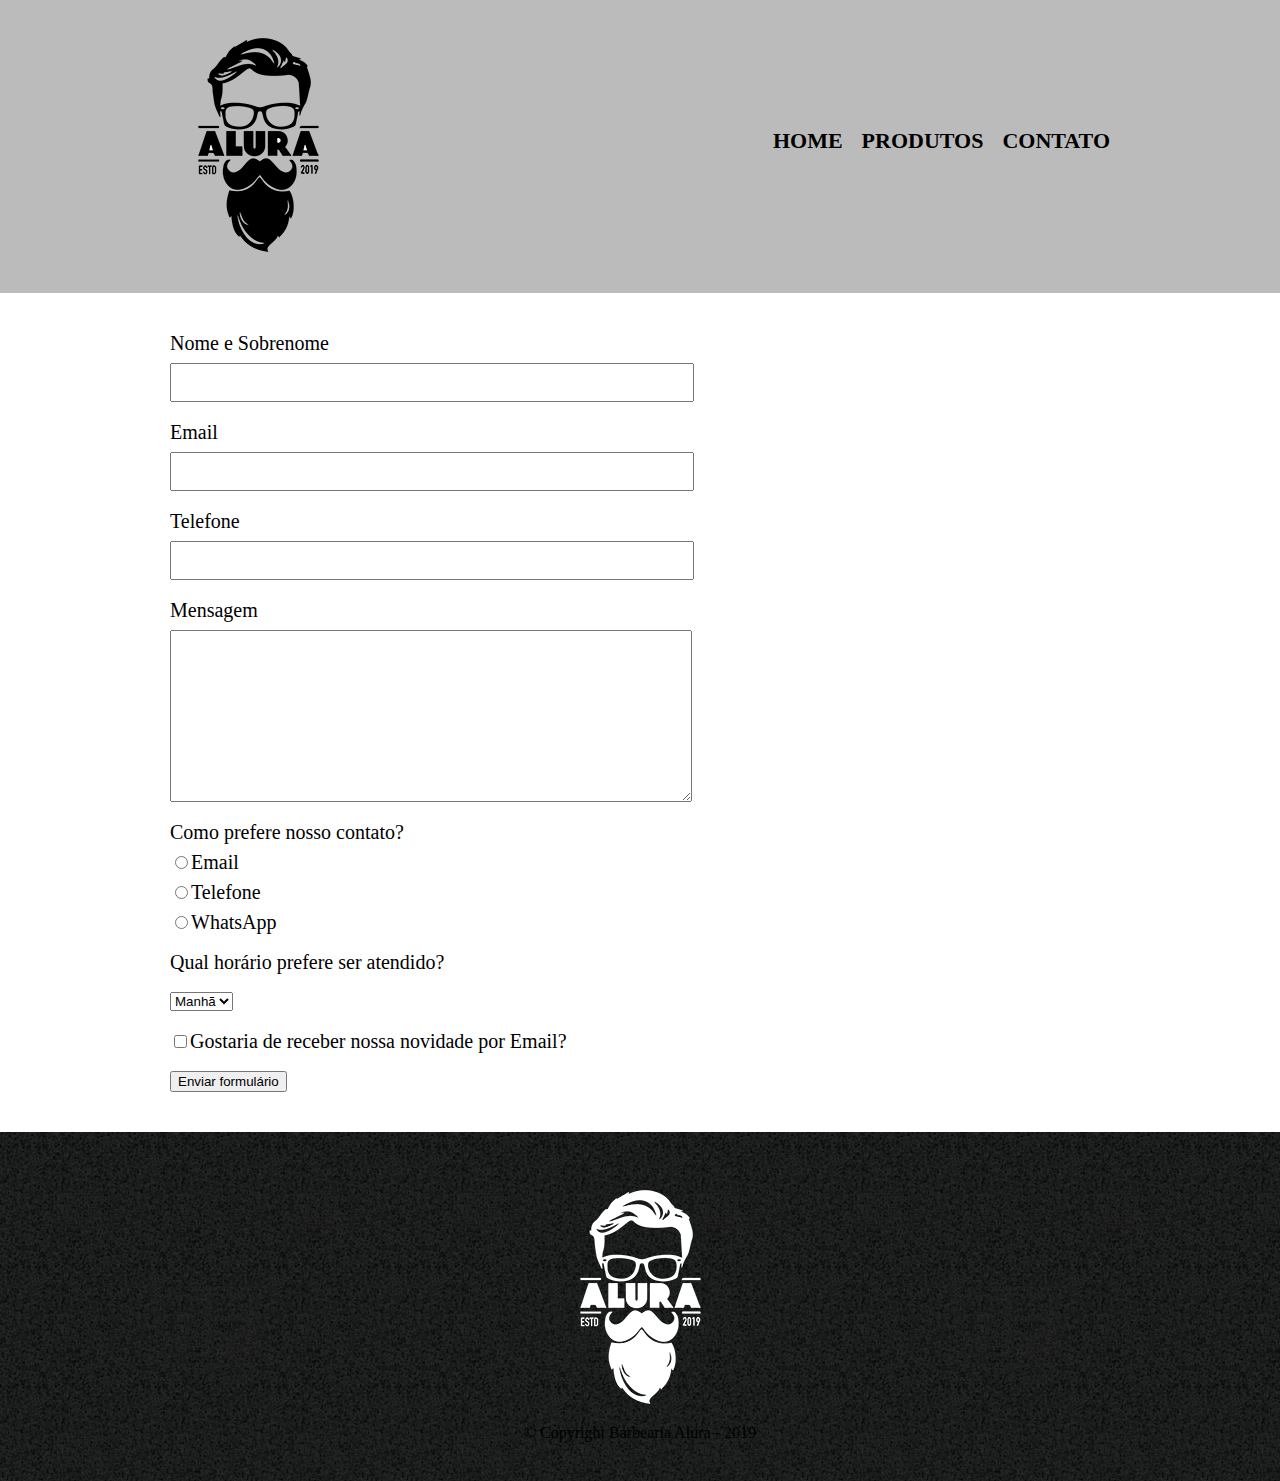
==== contato.html @ 39bca6b2 "Selecionando opções" ====
<!DOCTYPE html>
<html>
    <head>
        <meta charset="UTF-8">
        <title>Contato - Barbearia Alura</title>

        <link rel="stylesheet" href="reset.css">
        <link rel="stylesheet" href="style.css">
    </head>
    <body>
        <header>
            <div class="caixa">
                <h1><img src="logo.png"></h1>

                <nav>
                    <ul>
                        <li><a href="index.html">Home</a></li>
                        <li><a href="produtos.html">Produtos</a></li>
                        <li><a href="contato.html">Contato</a></li>
                    </ul>
                </nav>
            </div>
        </header>
        <main>
            <form>
                <label for="nomesobrenome">Nome e Sobrenome</label>
                <input type="text" id="nomesobrenome" class="input-padrao">

                <label for="email">Email</label>
                <input type="text" id="email" class="input-padrao">

                <label for="Telefone">Telefone</label>
                <input type="text" id="Telefone" class="input-padrao">

                <label for="mensagem">Mensagem</label>
                <textarea cols="70" rows="10" id="mensagem" class="input-padrao"></textarea>

                <div>
                    <p>Como prefere nosso contato?</p>
                    <label for="radio-email"><input type="radio" value="email" name="contato" id="radio-email">Email</label>

                    <label for="radio-telefone"><input type="radio" value="telefone" name="contato" id="radio-telefone">Telefone</label>

                    <label for="radio-whatsapp"><input type="radio" value="whatsApp" name="contato" id="radio-whatsapp">WhatsApp</label>
                </div>

                <div>
                    <p class="select">Qual horário prefere ser atendido?</p>
                    <select>
                        <option>Manhã</option>
                        <option>Tarde</option>
                        <option>Noite</option>
                    </select>
                    
                </div>

                <label class="checkbox"><input type="checkbox">Gostaria de receber nossa novidade por Email?</label>
                <input type="submit" value="Enviar formulário">
            </form>
        </main>

        <footer>
            <img src="logo-branco.png">
            <p class="copyright">&copy; Copyright Barbearia Alura - 2019</p>
        </footer>
    </body>
</html>
---- style.css ----
header{
	background: #BBBBBB;
	padding: 20px 0;
}

.caixa {
	position: relative;
	width: 940px;
	margin: 0 auto;
}

nav {
	position: absolute;
	top: 110px;
	right: 0;
}

nav li {
	display: inline;
	margin: 0 0 0 15px;
}

nav a {
	text-transform: uppercase;
	color: #000000;
	font-weight: bold;
	font-size:  22px;
	text-decoration: none;
}

nav a:hover{
	color: #C78C20;
	text-decoration: underline;
}

.produtos {
	width: 940px;
	margin: 0 auto;
	padding: 50px 0;
}

.produtos li {
	display: inline-block;
	text-align: center;
	width: 30%;
	vertical-align: top;
	margin: 0 1.5%;
	padding: 30px 20px;
	box-sizing: border-box;
	border: 2px solid #000000;
	border-radius: 10px;
}

.produtos li:hover {
	border-color: #C78C20;
}

.produtos li:active {
	border-color: #088C19;

}

.produtos li:hover h2{
	font-size: 35px;
}

.produtos h2 {
	font-size: 30px;
	font-weight: bold;
}

.prduto-descricao {
	font-size: 18px;

}

.produto-preco {
	font-size: 22px;
	font-weight: bold;
	margin-top: 10px;
}

footer {
	text-align: center;
	background: url("bg.jpg");
	padding: 40px 0;
}

.copyrigth {
	color: #FFFFFF;
	font-size: 13px;
	margin: 20px 0 0;
}

main {
	width: 940px;
	margin: 0 auto;
}

form {
	margin: 40px 0;

}

form label, form p {
	display: block;
	font-size: 20px;
	margin: 0 0 10px;
}

.input-padrao {
	display: block;
	margin: 0 0 20px;
	padding: 10px 25px;
	width: 50%;
}

.checkbox {
	margin: 20px 0;
}

.select {
	margin: 20px 0;
}
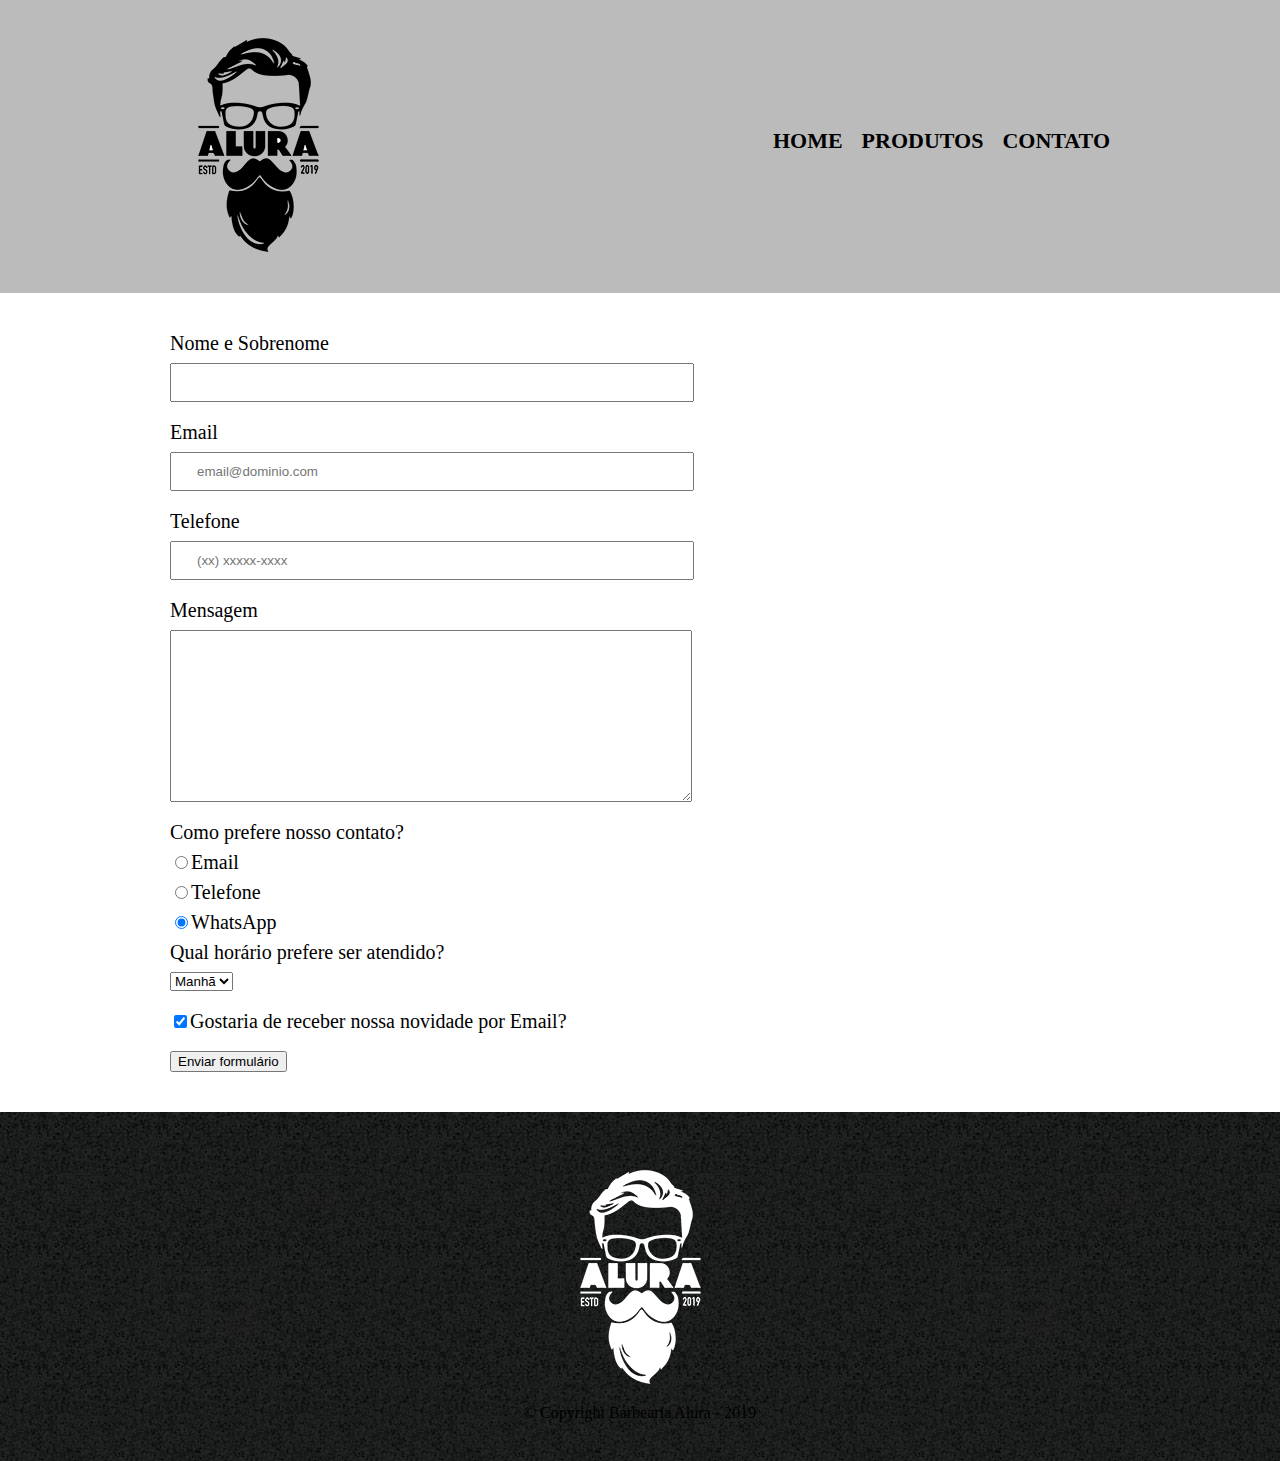
==== commit bbdc5df1: "melhorando a sementica" ====
--- a/contato.html
+++ b/contato.html
@@ -10,7 +10,7 @@
     <body>
         <header>
             <div class="caixa">
-                <h1><img src="logo.png"></h1>
+                <h1><img src="logo.png" alt="imagem do logo da alura"></h1>
 
                 <nav>
                     <ul>
@@ -24,43 +24,43 @@
         <main>
             <form>
                 <label for="nomesobrenome">Nome e Sobrenome</label>
-                <input type="text" id="nomesobrenome" class="input-padrao">
+                <input type="text" id="nomesobrenome" class="input-padrao" required>
 
                 <label for="email">Email</label>
-                <input type="text" id="email" class="input-padrao">
+                <input type="email" id="email" class="input-padrao" required placeholder="email@dominio.com">
 
                 <label for="Telefone">Telefone</label>
-                <input type="text" id="Telefone" class="input-padrao">
+                <input type="tel" id="Telefone" class="input-padrao" required placeholder="(xx) xxxxx-xxxx">
 
                 <label for="mensagem">Mensagem</label>
-                <textarea cols="70" rows="10" id="mensagem" class="input-padrao"></textarea>
+                <textarea cols="70" rows="10" id="mensagem" class="input-padrao" required></textarea>
 
-                <div>
-                    <p>Como prefere nosso contato?</p>
+                <fieldset>
+                    <legend>Como prefere nosso contato?</legend>
                     <label for="radio-email"><input type="radio" value="email" name="contato" id="radio-email">Email</label>
 
                     <label for="radio-telefone"><input type="radio" value="telefone" name="contato" id="radio-telefone">Telefone</label>
 
-                    <label for="radio-whatsapp"><input type="radio" value="whatsApp" name="contato" id="radio-whatsapp">WhatsApp</label>
-                </div>
+                    <label for="radio-whatsapp"><input type="radio" value="whatsApp" name="contato" id="radio-whatsapp" checked>WhatsApp</label>
+                </fieldset>
 
-                <div>
-                    <p class="select">Qual horário prefere ser atendido?</p>
+                <fieldset>
+                    <legend class="select">Qual horário prefere ser atendido?</legend>
                     <select>
                         <option>Manhã</option>
                         <option>Tarde</option>
                         <option>Noite</option>
                     </select>
                     
-                </div>
+                </fieldset>
 
-                <label class="checkbox"><input type="checkbox">Gostaria de receber nossa novidade por Email?</label>
+                <label class="checkbox"><input type="checkbox" checked>Gostaria de receber nossa novidade por Email?</label>
                 <input type="submit" value="Enviar formulário">
             </form>
         </main>
 
         <footer>
-            <img src="logo-branco.png">
+            <img src="logo-branco.png" alt="imagem do logo da alura">
             <p class="copyright">&copy; Copyright Barbearia Alura - 2019</p>
         </footer>
     </body>
--- a/style.css
+++ b/style.css
@@ -102,7 +102,7 @@
 
 }
 
-form label, form p {
+form label, form legend {
 	display: block;
 	font-size: 20px;
 	margin: 0 0 10px;
@@ -119,6 +119,4 @@
 	margin: 20px 0;
 }
 
-.select {
-	margin: 20px 0;
-}+ 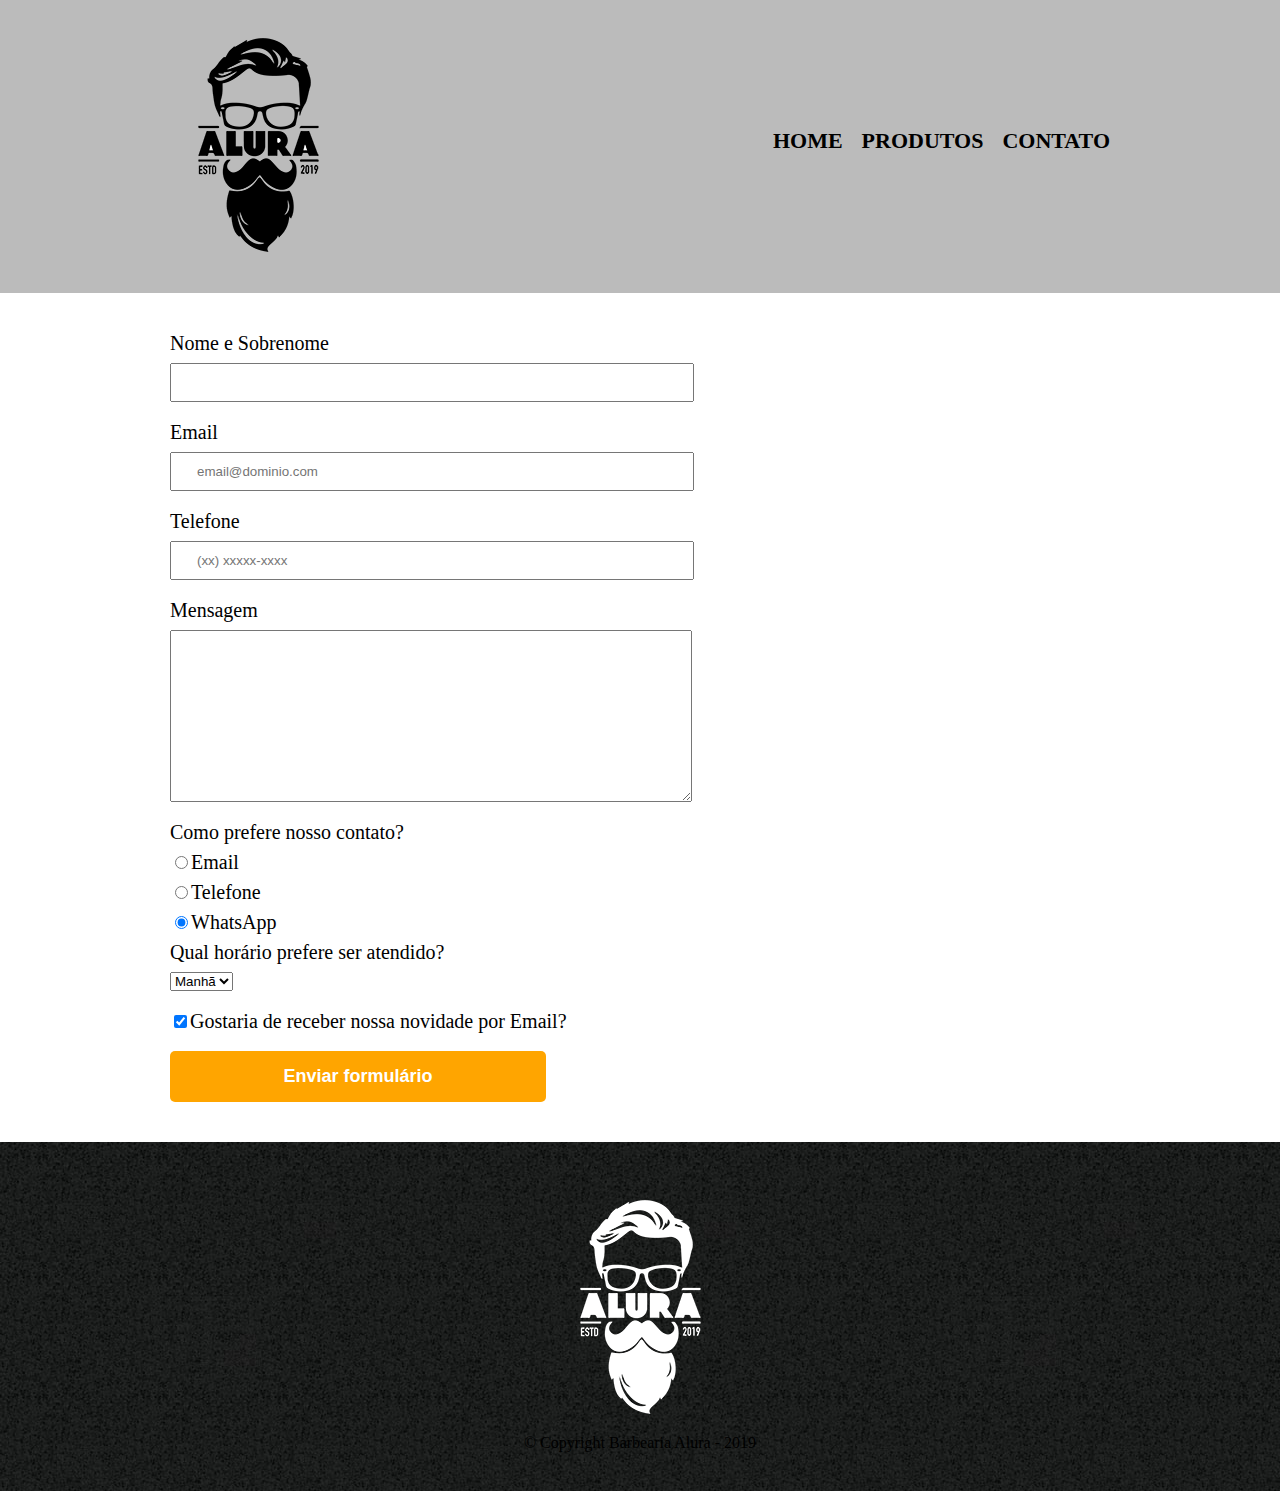
==== commit fa75cfcc: "Transição com duração" ====
--- a/contato.html
+++ b/contato.html
@@ -55,7 +55,7 @@
                 </fieldset>
 
                 <label class="checkbox"><input type="checkbox" checked>Gostaria de receber nossa novidade por Email?</label>
-                <input type="submit" value="Enviar formulário">
+                <input type="submit" value="Enviar formulário" class="enviar">
             </form>
         </main>
 
--- a/style.css
+++ b/style.css
@@ -119,4 +119,19 @@
 	margin: 20px 0;
 }
 
- + .enviar {
+ 	width: 40%;
+ 	padding: 15px 0;
+ 	background: orange;
+ 	color: white;
+ 	font-weight: bold;
+ 	font-size: 18px;
+ 	border: none;
+ 	border-radius: 5px;
+ 	transition: 1s background;
+ 	cursor: pointer;
+ }
+
+ .enviar:hover {
+ 	background: darkorange;
+ }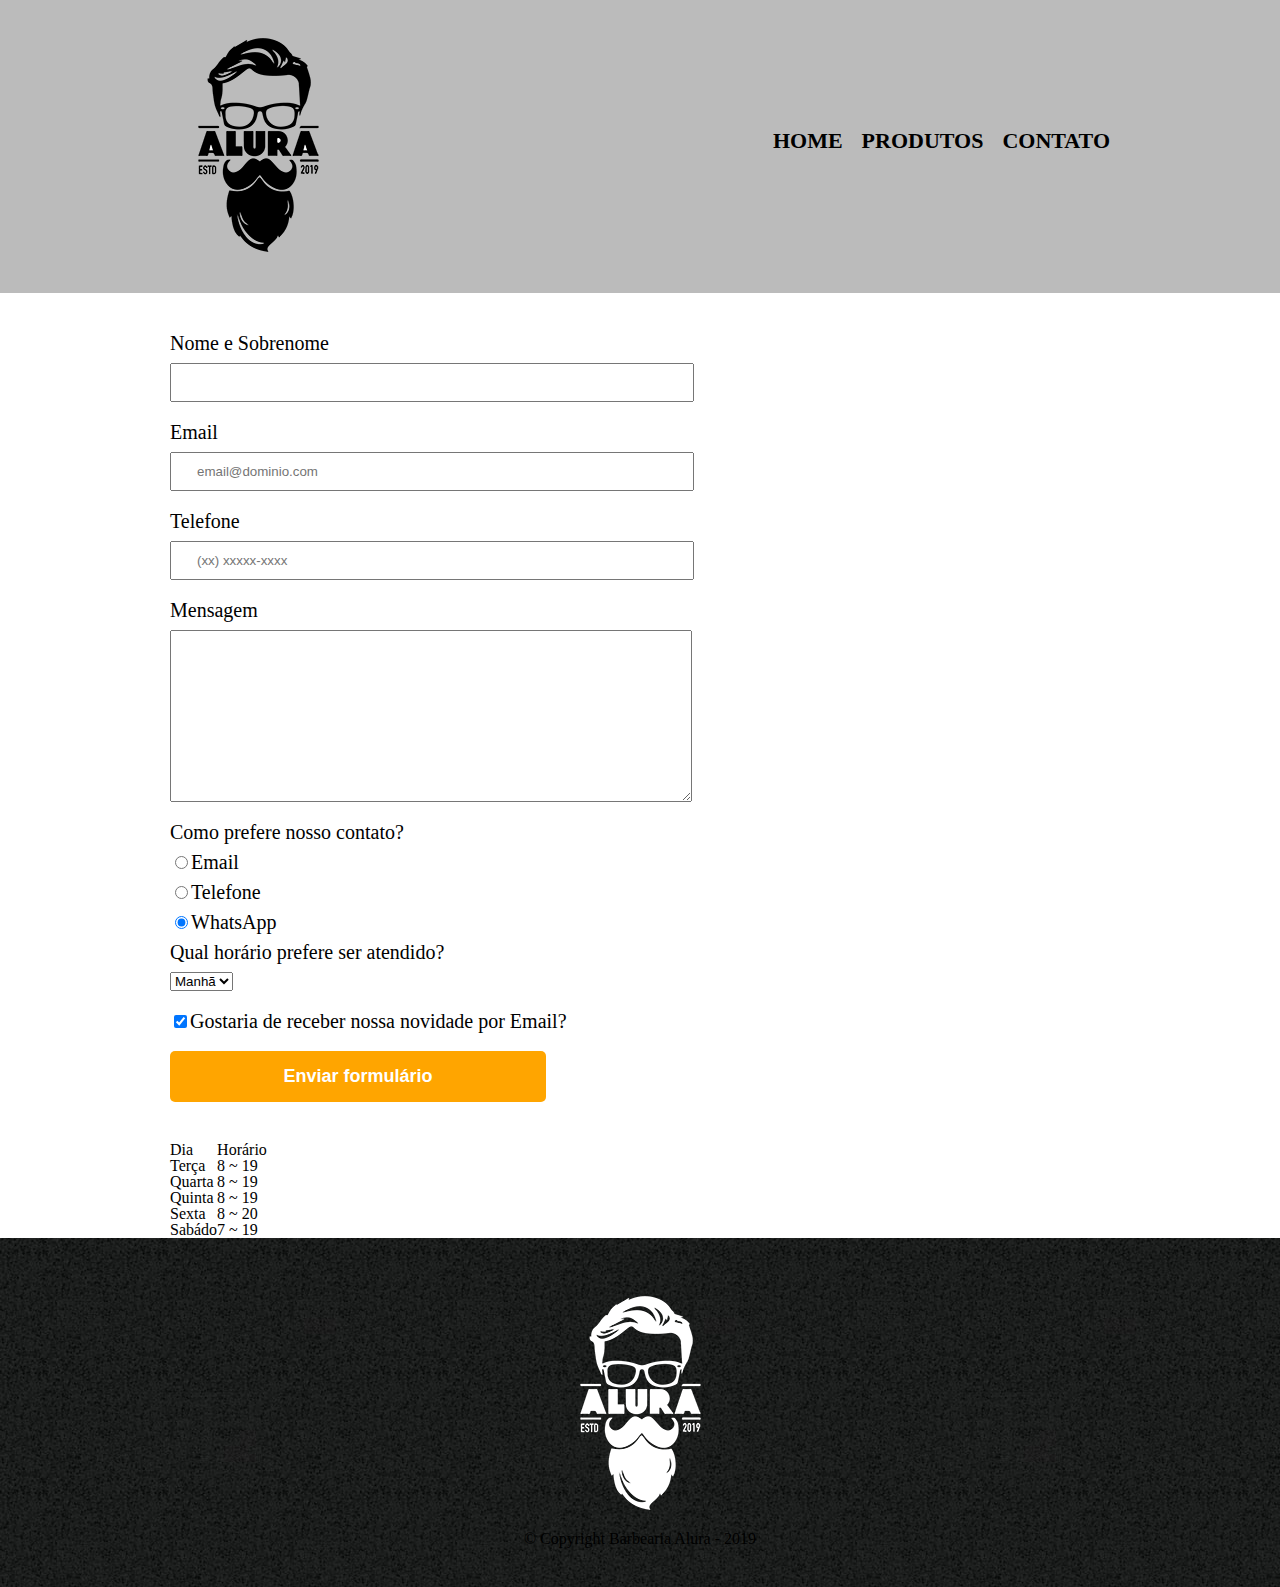
==== commit 3a766d29: "tabela básica" ====
--- a/contato.html
+++ b/contato.html
@@ -57,6 +57,33 @@
                 <label class="checkbox"><input type="checkbox" checked>Gostaria de receber nossa novidade por Email?</label>
                 <input type="submit" value="Enviar formulário" class="enviar">
             </form>
+
+            <table>
+                <tr>
+                    <td>Dia</td>
+                    <td>Horário</td>
+                </tr>
+                <tr>
+                    <td>Terça</td>
+                    <td>8 ~ 19</td>
+                </tr>
+                <tr>
+                    <td>Quarta</td>
+                    <td>8 ~ 19</td>
+                </tr>
+                <tr>
+                    <td>Quinta</td>
+                    <td>8 ~ 19</td>
+                </tr>
+                <tr>
+                    <td>Sexta</td>
+                    <td>8 ~ 20</td>
+                </tr>
+                <tr>
+                    <td>Sabádo</td>
+                    <td>7 ~ 19</td>
+                </tr>
+            </table>
         </main>
 
         <footer>
--- a/style.css
+++ b/style.css
@@ -128,10 +128,11 @@
  	font-size: 18px;
  	border: none;
  	border-radius: 5px;
- 	transition: 1s background;
+ 	transition: 1s all;
  	cursor: pointer;
  }
 
  .enviar:hover {
  	background: darkorange;
+ 	transform: scale(1.2);
  }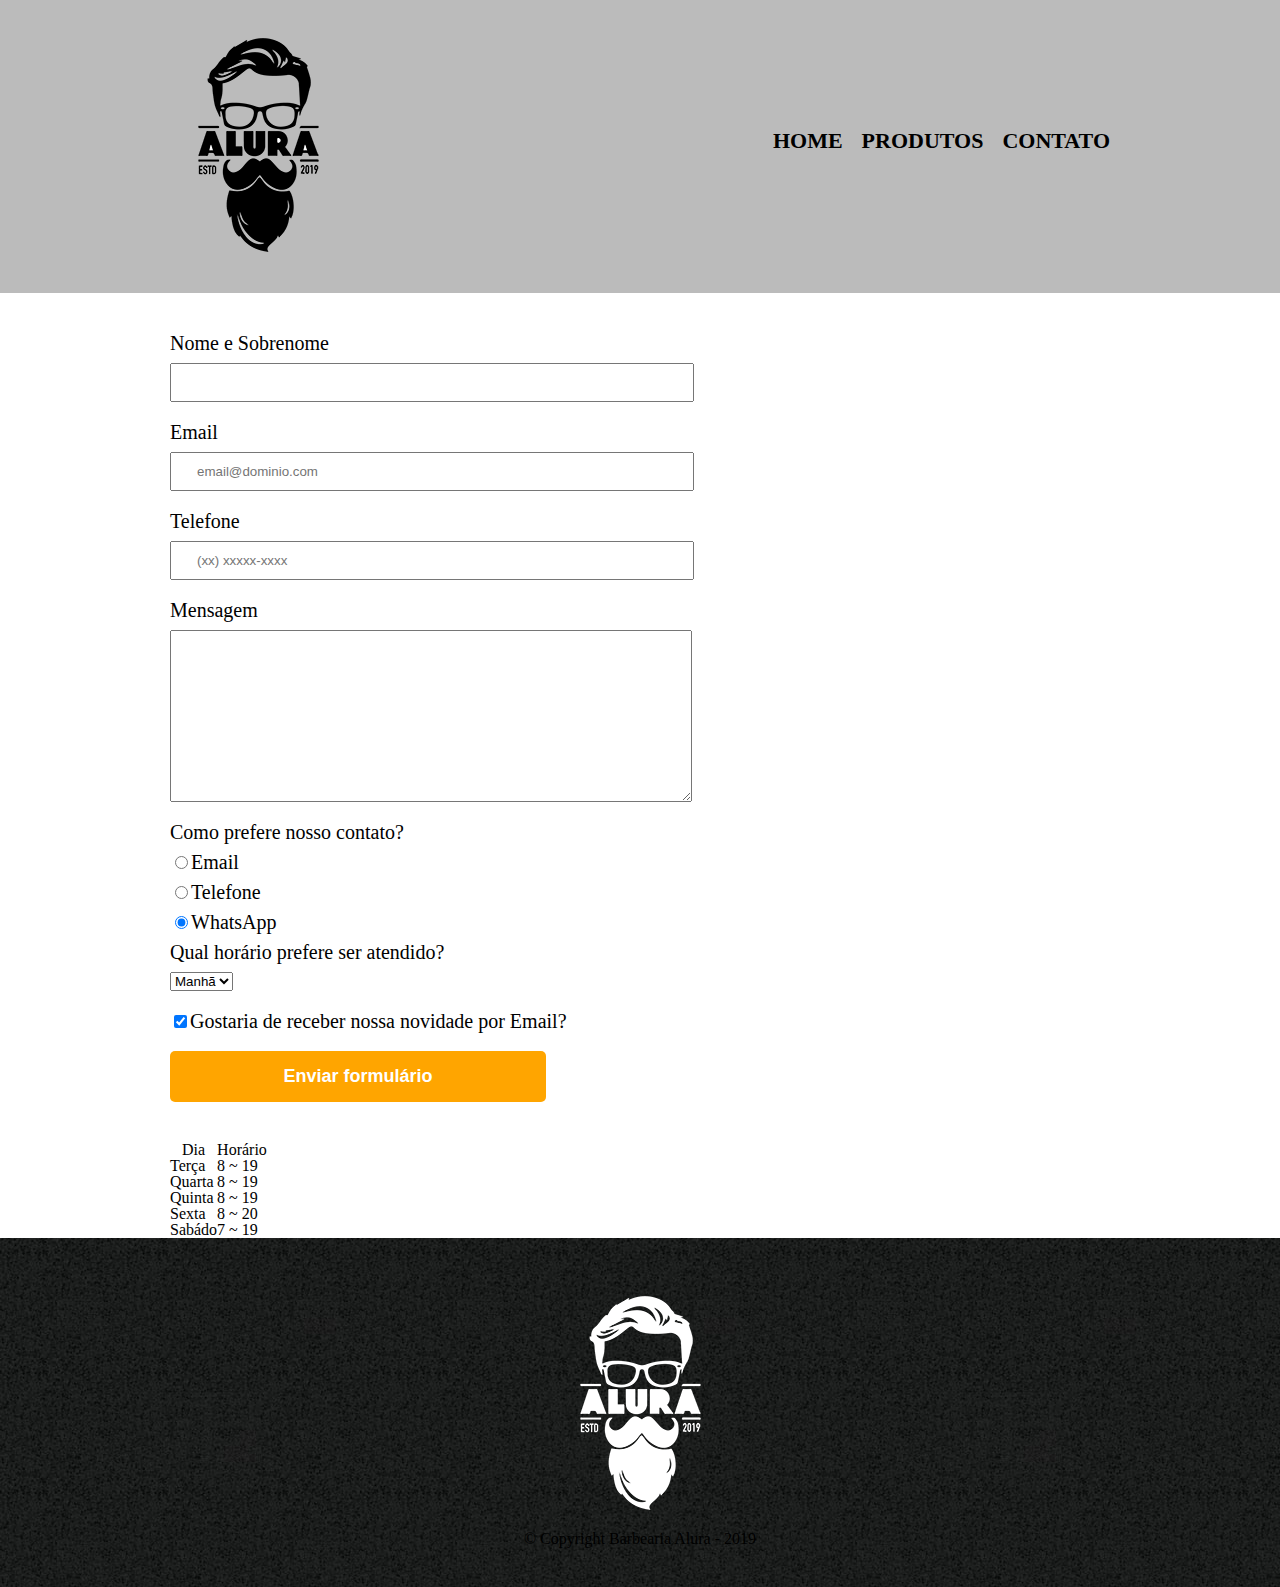
==== commit d4830e4f: "tags semânticas para tabelas" ====
--- a/contato.html
+++ b/contato.html
@@ -59,30 +59,35 @@
             </form>
 
             <table>
-                <tr>
-                    <td>Dia</td>
-                    <td>Horário</td>
-                </tr>
-                <tr>
-                    <td>Terça</td>
-                    <td>8 ~ 19</td>
-                </tr>
-                <tr>
-                    <td>Quarta</td>
-                    <td>8 ~ 19</td>
-                </tr>
-                <tr>
-                    <td>Quinta</td>
-                    <td>8 ~ 19</td>
-                </tr>
-                <tr>
-                    <td>Sexta</td>
-                    <td>8 ~ 20</td>
-                </tr>
-                <tr>
-                    <td>Sabádo</td>
-                    <td>7 ~ 19</td>
-                </tr>
+                <thead>
+                   <tr>
+                    <th>Dia</th>
+                    <th>Horário</th>
+                    </tr> 
+                </thead>
+                <tbody>
+                    <tr>
+                        <td>Terça</td>
+                        <td>8 ~ 19</td>
+                         </tr>
+                    <tr>
+                        <td>Quarta</td>
+                        <td>8 ~ 19</td>
+                    </tr>
+                    <tr>
+                        <td>Quinta</td>
+                        <td>8 ~ 19</td>
+                    </tr>
+                    <tr>
+                        <td>Sexta</td>
+                        <td>8 ~ 20</td>
+                    </tr>
+                    <tr>
+                        <td>Sabádo</td>
+                        <td>7 ~ 19</td>
+                    </tr>
+                </tbody>
+                
             </table>
         </main>
 
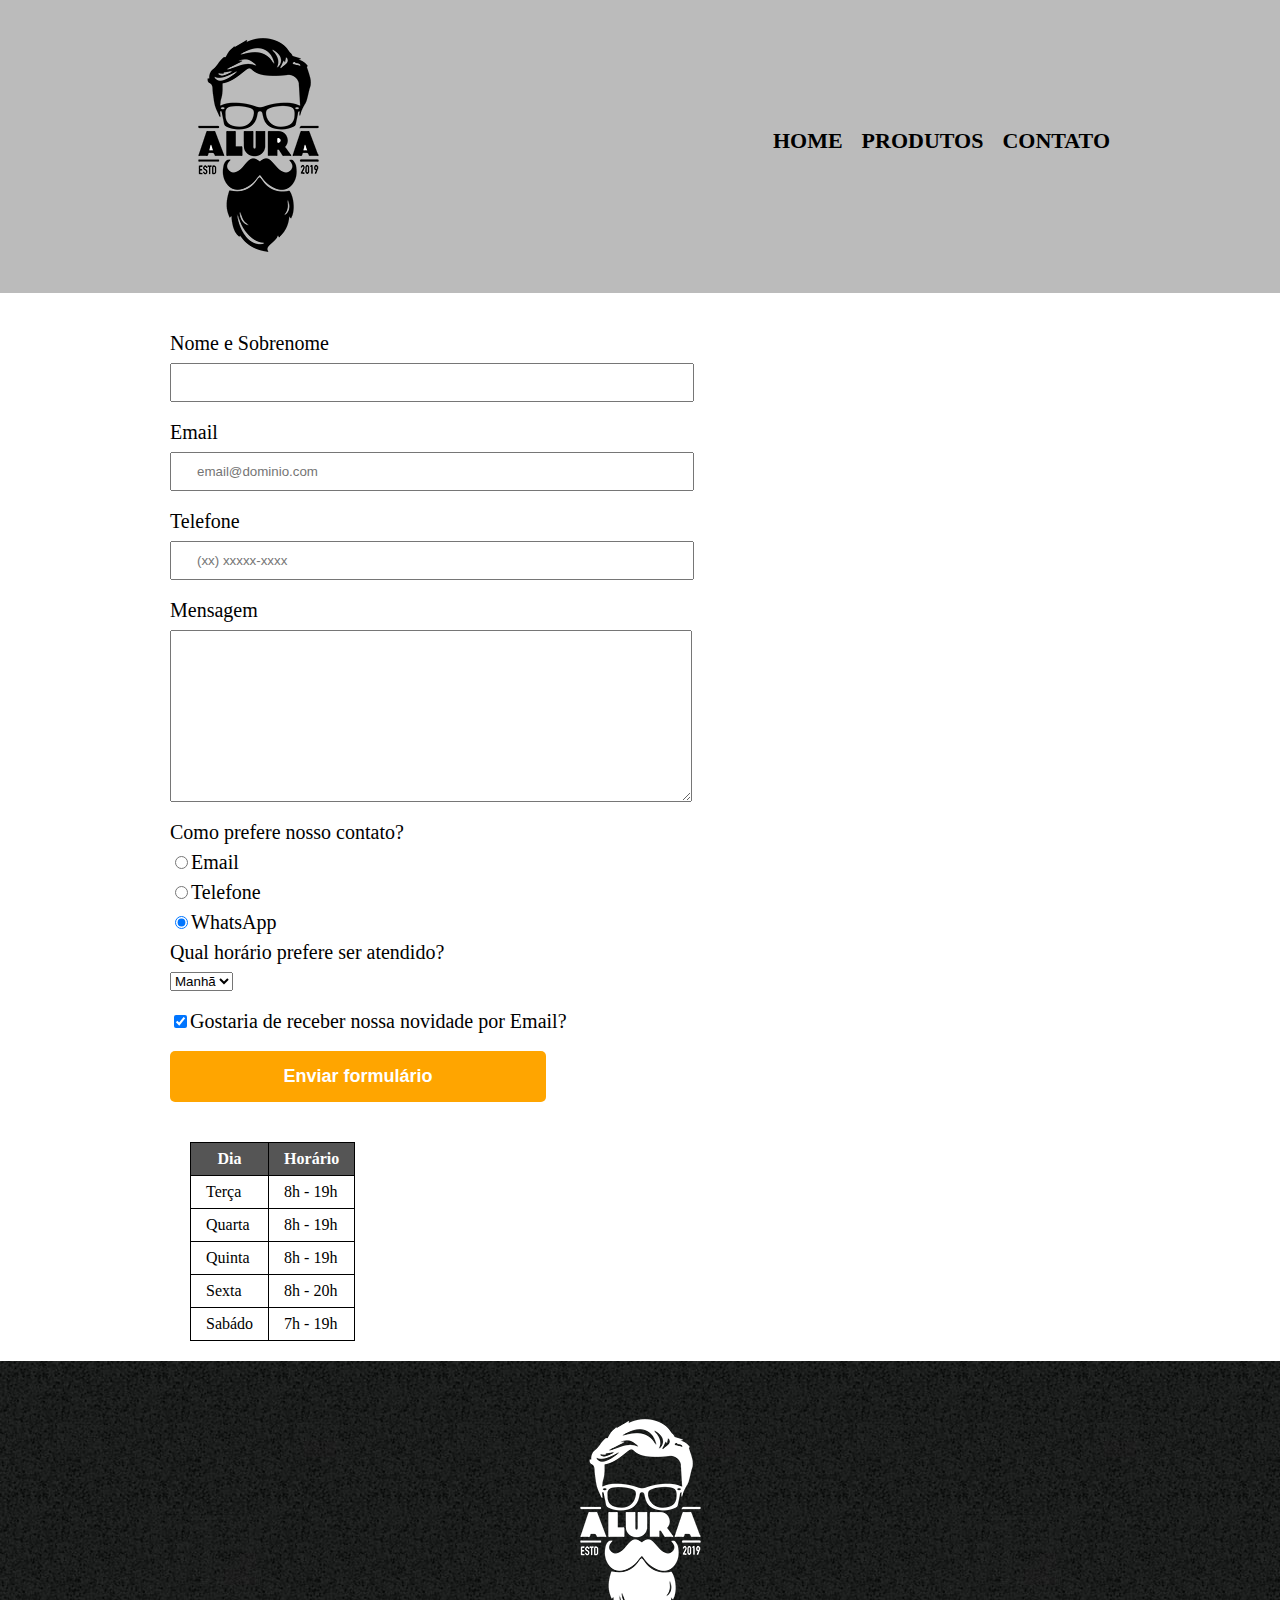
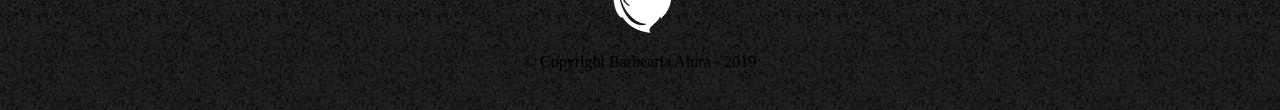
==== commit b35ad392: "Melhorando tabela" ====
--- a/contato.html
+++ b/contato.html
@@ -68,26 +68,25 @@
                 <tbody>
                     <tr>
                         <td>Terça</td>
-                        <td>8 ~ 19</td>
+                        <td>8h - 19h</td>
                          </tr>
                     <tr>
                         <td>Quarta</td>
-                        <td>8 ~ 19</td>
+                        <td>8h - 19h</td>
                     </tr>
                     <tr>
                         <td>Quinta</td>
-                        <td>8 ~ 19</td>
+                        <td>8h - 19h</td>
                     </tr>
                     <tr>
                         <td>Sexta</td>
-                        <td>8 ~ 20</td>
+                        <td>8h - 20h</td>
                     </tr>
                     <tr>
                         <td>Sabádo</td>
-                        <td>7 ~ 19</td>
+                        <td>7h - 19h</td>
                     </tr>
                 </tbody>
-                
             </table>
         </main>
 
--- a/style.css
+++ b/style.css
@@ -135,4 +135,19 @@
  .enviar:hover {
  	background: darkorange;
  	transform: scale(1.2);
+ }
+
+ table {
+ 	margin: 20px 20px;
+ }
+
+ thead {
+ 	background: #555555;
+ 	color: white;
+ 	font-weight: bold;
+ }
+
+ td, th {
+ 	border: 1px solid #000000;
+ 	padding: 8px 15px;
  }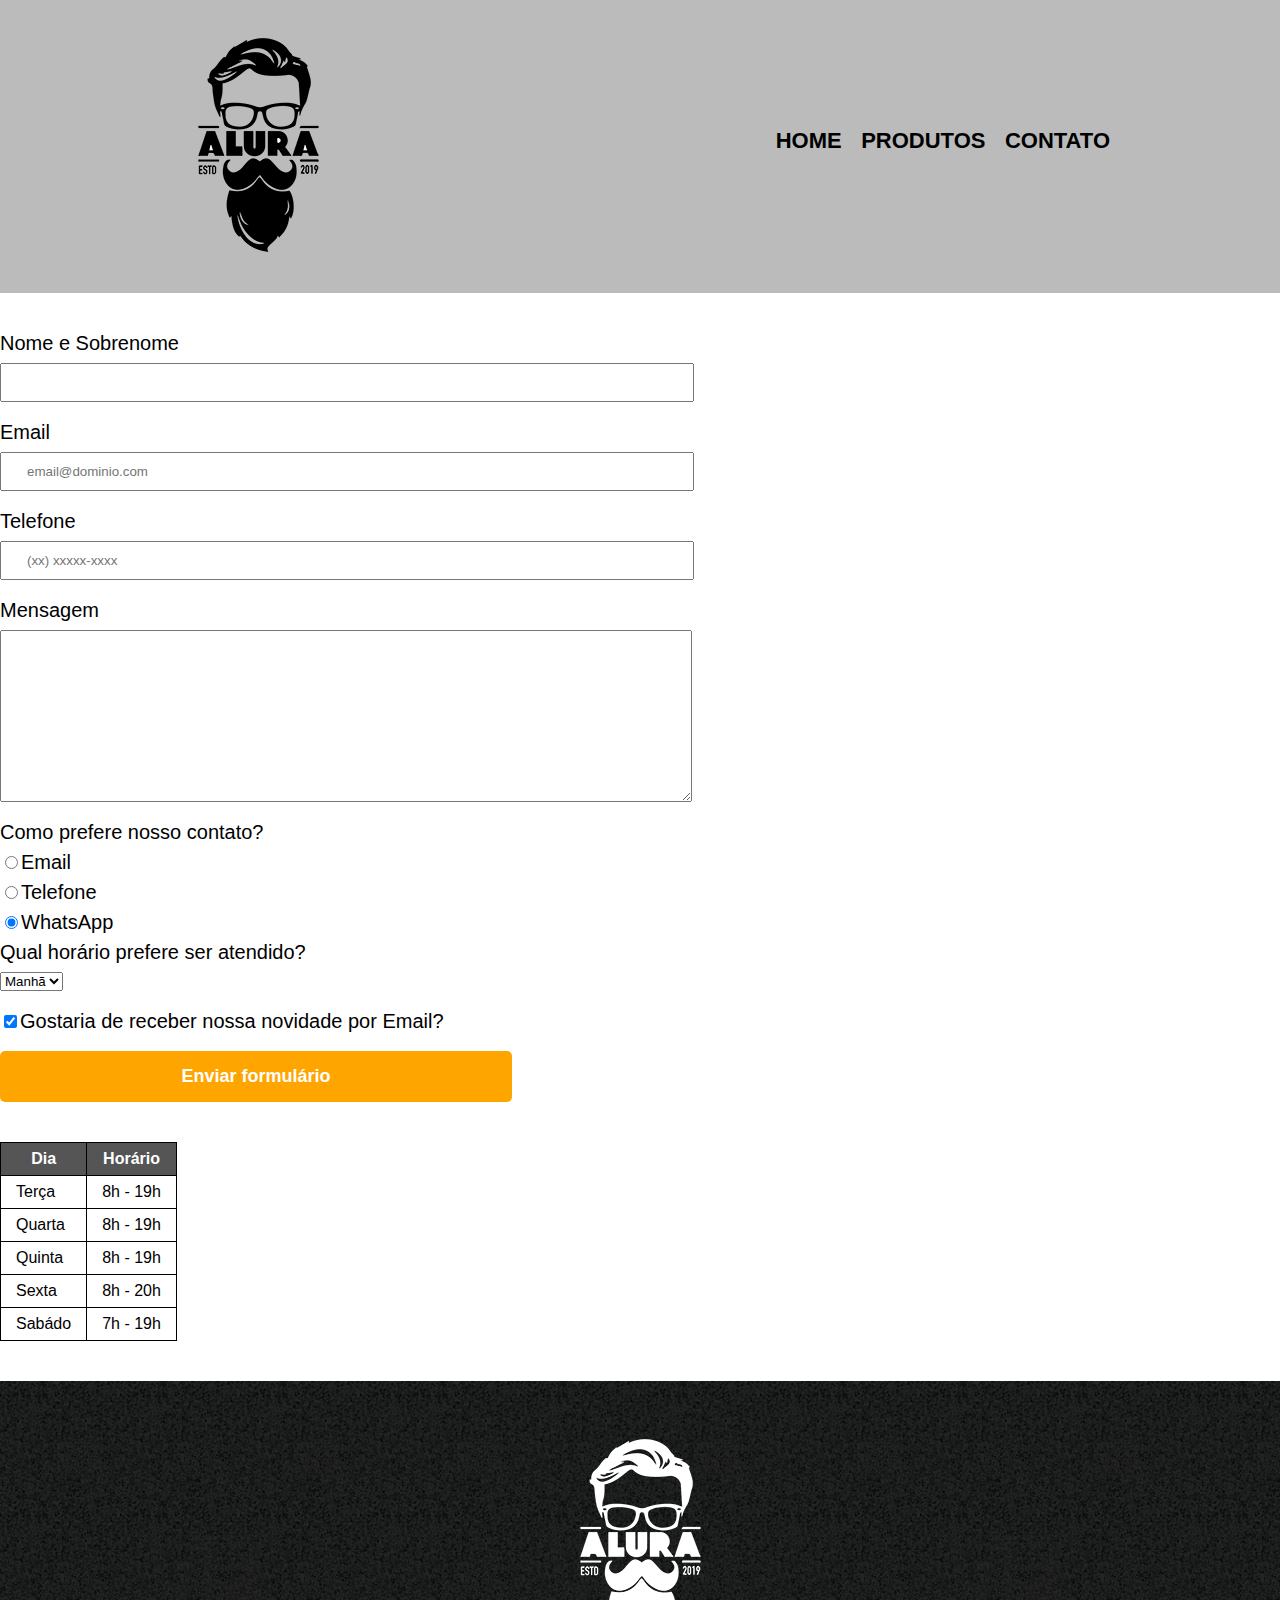
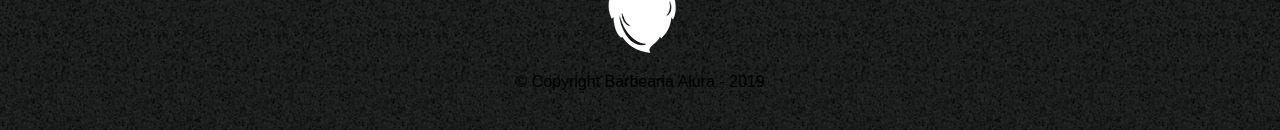
==== commit 51a7e966: "Coreções e melhorias" ====
--- a/contato.html
+++ b/contato.html
@@ -1,98 +1,139 @@
 <!DOCTYPE html>
 <html>
-    <head>
-        <meta charset="UTF-8">
-        <title>Contato - Barbearia Alura</title>
+  <head>
+    <meta charset="UTF-8" />
+    <title>Contato - Barbearia Alura</title>
+    <link rel="stylesheet" href="reset.css" />
+    <link rel="stylesheet" href="style.css" />
+  </head>
+  <body>
+    <header>
+      <div class="caixa">
+        <h1><img src="imagens/logo.png" alt="imagem do logo da alura" /></h1>
 
-        <link rel="stylesheet" href="reset.css">
-        <link rel="stylesheet" href="style.css">
-    </head>
-    <body>
-        <header>
-            <div class="caixa">
-                <h1><img src="logo.png" alt="imagem do logo da alura"></h1>
+        <nav>
+          <ul>
+            <li><a href="index.html">Home</a></li>
+            <li><a href="produtos.html">Produtos</a></li>
+            <li><a href="contato.html">Contato</a></li>
+          </ul>
+        </nav>
+      </div>
+    </header>
+    <main>
+      <form>
+        <label for="nomesobrenome">Nome e Sobrenome</label>
+        <input type="text" id="nomesobrenome" class="input-padrao" required />
 
-                <nav>
-                    <ul>
-                        <li><a href="index.html">Home</a></li>
-                        <li><a href="produtos.html">Produtos</a></li>
-                        <li><a href="contato.html">Contato</a></li>
-                    </ul>
-                </nav>
-            </div>
-        </header>
-        <main>
-            <form>
-                <label for="nomesobrenome">Nome e Sobrenome</label>
-                <input type="text" id="nomesobrenome" class="input-padrao" required>
+        <label for="email">Email</label>
+        <input
+          type="email"
+          id="email"
+          class="input-padrao"
+          required
+          placeholder="email@dominio.com"
+        />
 
-                <label for="email">Email</label>
-                <input type="email" id="email" class="input-padrao" required placeholder="email@dominio.com">
+        <label for="Telefone">Telefone</label>
+        <input
+          type="tel"
+          id="Telefone"
+          class="input-padrao"
+          required
+          placeholder="(xx) xxxxx-xxxx"
+        />
 
-                <label for="Telefone">Telefone</label>
-                <input type="tel" id="Telefone" class="input-padrao" required placeholder="(xx) xxxxx-xxxx">
+        <label for="mensagem">Mensagem</label>
+        <textarea
+          cols="70"
+          rows="10"
+          id="mensagem"
+          class="input-padrao"
+          required
+        ></textarea>
 
-                <label for="mensagem">Mensagem</label>
-                <textarea cols="70" rows="10" id="mensagem" class="input-padrao" required></textarea>
+        <fieldset>
+          <legend>Como prefere nosso contato?</legend>
+          <label for="radio-email"
+            ><input
+              type="radio"
+              value="email"
+              name="contato"
+              id="radio-email"
+            />Email</label
+          >
 
-                <fieldset>
-                    <legend>Como prefere nosso contato?</legend>
-                    <label for="radio-email"><input type="radio" value="email" name="contato" id="radio-email">Email</label>
+          <label for="radio-telefone"
+            ><input
+              type="radio"
+              value="telefone"
+              name="contato"
+              id="radio-telefone"
+            />Telefone</label
+          >
 
-                    <label for="radio-telefone"><input type="radio" value="telefone" name="contato" id="radio-telefone">Telefone</label>
+          <label for="radio-whatsapp"
+            ><input
+              type="radio"
+              value="whatsApp"
+              name="contato"
+              id="radio-whatsapp"
+              checked
+            />WhatsApp</label
+          >
+        </fieldset>
 
-                    <label for="radio-whatsapp"><input type="radio" value="whatsApp" name="contato" id="radio-whatsapp" checked>WhatsApp</label>
-                </fieldset>
+        <fieldset>
+          <legend class="select">Qual horário prefere ser atendido?</legend>
+          <select>
+            <option>Manhã</option>
+            <option>Tarde</option>
+            <option>Noite</option>
+          </select>
+        </fieldset>
 
-                <fieldset>
-                    <legend class="select">Qual horário prefere ser atendido?</legend>
-                    <select>
-                        <option>Manhã</option>
-                        <option>Tarde</option>
-                        <option>Noite</option>
-                    </select>
-                    
-                </fieldset>
+        <label class="checkbox"
+          ><input type="checkbox" checked />Gostaria de receber nossa novidade
+          por Email?</label
+        >
+        <input type="submit" value="Enviar formulário" class="enviar" />
+      </form>
 
-                <label class="checkbox"><input type="checkbox" checked>Gostaria de receber nossa novidade por Email?</label>
-                <input type="submit" value="Enviar formulário" class="enviar">
-            </form>
+      <table>
+        <thead>
+          <tr>
+            <th>Dia</th>
+            <th>Horário</th>
+          </tr>
+        </thead>
+        <tbody>
+          <tr>
+            <td>Terça</td>
+            <td>8h - 19h</td>
+          </tr>
+          <tr>
+            <td>Quarta</td>
+            <td>8h - 19h</td>
+          </tr>
+          <tr>
+            <td>Quinta</td>
+            <td>8h - 19h</td>
+          </tr>
+          <tr>
+            <td>Sexta</td>
+            <td>8h - 20h</td>
+          </tr>
+          <tr>
+            <td>Sabádo</td>
+            <td>7h - 19h</td>
+          </tr>
+        </tbody>
+      </table>
+    </main>
 
-            <table>
-                <thead>
-                   <tr>
-                    <th>Dia</th>
-                    <th>Horário</th>
-                    </tr> 
-                </thead>
-                <tbody>
-                    <tr>
-                        <td>Terça</td>
-                        <td>8h - 19h</td>
-                         </tr>
-                    <tr>
-                        <td>Quarta</td>
-                        <td>8h - 19h</td>
-                    </tr>
-                    <tr>
-                        <td>Quinta</td>
-                        <td>8h - 19h</td>
-                    </tr>
-                    <tr>
-                        <td>Sexta</td>
-                        <td>8h - 20h</td>
-                    </tr>
-                    <tr>
-                        <td>Sabádo</td>
-                        <td>7h - 19h</td>
-                    </tr>
-                </tbody>
-            </table>
-        </main>
-
-        <footer>
-            <img src="logo-branco.png" alt="imagem do logo da alura">
-            <p class="copyright">&copy; Copyright Barbearia Alura - 2019</p>
-        </footer>
-    </body>
-</html>+    <footer>
+      <img src="imagens/logo-branco.png" alt="imagem do logo da alura" />
+      <p class="copyright">&copy; Copyright Barbearia Alura - 2019</p>
+    </footer>
+  </body>
+</html>
--- a/style.css
+++ b/style.css
@@ -1,153 +1,280 @@
-header{
-	background: #BBBBBB;
-	padding: 20px 0;
+body {
+  font-family: 'Montserrat', sans-serif;
+}
+
+header {
+  background: #bbbbbb;
+  padding: 20px 0;
 }
 
 .caixa {
-	position: relative;
-	width: 940px;
-	margin: 0 auto;
+  position: relative;
+  width: 940px;
+  margin: 0 auto;
 }
 
 nav {
-	position: absolute;
-	top: 110px;
-	right: 0;
+  position: absolute;
+  top: 110px;
+  right: 0;
 }
 
 nav li {
-	display: inline;
-	margin: 0 0 0 15px;
+  display: inline;
+  margin: 0 0 0 15px;
 }
 
 nav a {
-	text-transform: uppercase;
-	color: #000000;
-	font-weight: bold;
-	font-size:  22px;
-	text-decoration: none;
-}
-
-nav a:hover{
-	color: #C78C20;
-	text-decoration: underline;
+  text-transform: uppercase;
+  color: #000000;
+  font-weight: bold;
+  font-size: 22px;
+  text-decoration: none;
+}
+
+nav a:hover {
+  color: #c78c20;
+  text-decoration: underline;
 }
 
 .produtos {
-	width: 940px;
-	margin: 0 auto;
-	padding: 50px 0;
+  width: 940px;
+  margin: 0 auto;
+  padding: 50px 0;
 }
 
 .produtos li {
-	display: inline-block;
-	text-align: center;
-	width: 30%;
-	vertical-align: top;
-	margin: 0 1.5%;
-	padding: 30px 20px;
-	box-sizing: border-box;
-	border: 2px solid #000000;
-	border-radius: 10px;
+  display: inline-block;
+  text-align: center;
+  width: 30%;
+  vertical-align: top;
+  margin: 0 1.5%;
+  padding: 30px 20px;
+  box-sizing: border-box;
+  border: 2px solid #000000;
+  border-radius: 10px;
 }
 
 .produtos li:hover {
-	border-color: #C78C20;
+  border-color: #c78c20;
 }
 
 .produtos li:active {
-	border-color: #088C19;
-
-}
-
-.produtos li:hover h2{
-	font-size: 35px;
+  border-color: #088c19;
+}
+
+.produtos li:hover h2 {
+  font-size: 34px;
 }
 
 .produtos h2 {
-	font-size: 30px;
-	font-weight: bold;
+  font-size: 30px;
+  font-weight: bold;
 }
 
 .prduto-descricao {
-	font-size: 18px;
-
+  font-size: 18px;
 }
 
 .produto-preco {
-	font-size: 22px;
-	font-weight: bold;
-	margin-top: 10px;
+  font-size: 22px;
+  font-weight: bold;
+  margin-top: 10px;
 }
 
 footer {
-	text-align: center;
-	background: url("bg.jpg");
-	padding: 40px 0;
+  text-align: center;
+  background: url('imagens/bg.jpg');
+  padding: 40px 0;
 }
 
 .copyrigth {
-	color: #FFFFFF;
-	font-size: 13px;
-	margin: 20px 0 0;
+  color: #ffffff;
+  font-size: 13px;
+  margin: 20px 0 0;
 }
 
 main {
-	width: 940px;
-	margin: 0 auto;
 }
 
 form {
-	margin: 40px 0;
-
-}
-
-form label, form legend {
-	display: block;
-	font-size: 20px;
-	margin: 0 0 10px;
+  margin: 40px 0;
+}
+
+form label,
+form legend {
+  display: block;
+  font-size: 20px;
+  margin: 0 0 10px;
 }
 
 .input-padrao {
-	display: block;
-	margin: 0 0 20px;
-	padding: 10px 25px;
-	width: 50%;
+  display: block;
+  margin: 0 0 20px;
+  padding: 10px 25px;
+  width: 50%;
 }
 
 .checkbox {
-	margin: 20px 0;
-}
-
- .enviar {
- 	width: 40%;
- 	padding: 15px 0;
- 	background: orange;
- 	color: white;
- 	font-weight: bold;
- 	font-size: 18px;
- 	border: none;
- 	border-radius: 5px;
- 	transition: 1s all;
- 	cursor: pointer;
- }
-
- .enviar:hover {
- 	background: darkorange;
- 	transform: scale(1.2);
- }
-
- table {
- 	margin: 20px 20px;
- }
-
- thead {
- 	background: #555555;
- 	color: white;
- 	font-weight: bold;
- }
-
- td, th {
- 	border: 1px solid #000000;
- 	padding: 8px 15px;
- }+  margin: 20px 0;
+}
+
+.enviar {
+  width: 40%;
+  padding: 15px 0;
+  background: orange;
+  color: white;
+  font-weight: bold;
+  font-size: 18px;
+  border: none;
+  border-radius: 5px;
+  transition: 1s all;
+  cursor: pointer;
+}
+
+.enviar:hover {
+  background: darkorange;
+  transform: scale(1.2);
+}
+
+table {
+  margin: 20px 0 40px;
+}
+
+thead {
+  background: #555555;
+  color: white;
+  font-weight: bold;
+}
+
+td,
+th {
+  border: 1px solid #000000;
+  padding: 8px 15px;
+}
+
+/*css da página inicial */
+
+.banner {
+  width: 100%;
+}
+
+.titulo-principal {
+  text-align: center;
+  font-size: 2em;
+  margin: 0 0 1em;
+  clear: left;
+}
+
+.principal {
+  background: #fefefe;
+  width: 940px;
+  margin: 0 auto;
+}
+
+.principal p {
+  margin: 0 0 1em;
+}
+
+.principal strong {
+  font-weight: bold;
+}
+
+.principal em {
+  font-style: italic;
+}
+
+.utensilios {
+  width: 120px;
+  float: left;
+  margin: 0 20px 20px 0;
+}
+
+/*Mapa*/
+
+.mapa {
+  padding: 3em 0;
+  background: linear-gradient(#fefefe, #888888);
+}
+
+.mapa-conteudo {
+  width: 940px;
+  margin: 0 auto;
+}
+
+.mapa p {
+  margin: 0 0 2em;
+  text-align: center;
+}
+
+/* Benefícos */
+
+.beneficios {
+  padding: 3em 0;
+  background: #888888;
+}
+
+.conteudo-beneficios {
+  width: 640px;
+  margin: 0 auto;
+}
+
+.lista-beneficios {
+  width: 40%;
+  display: inline-block;
+  vertical-align: top;
+}
+
+.imagem-benebicios {
+  width: 60%;
+  opacity: 1;
+  transition: 400ms;
+  box-shadow: 10px 10px 10px 0 #000000;
+}
+
+.imagem-benebicios:hover {
+  opacity: 0.3;
+}
+
+.itens {
+  line-height: 1.5;
+}
+
+.itens:before {
+  content: '★ ';
+}
+
+.itens:first-child {
+  font-weight: bold;
+}
+
+/*videio*/
+
+.video {
+  width: 560px;
+  margin: 2em auto;
+}
+
+/*tela de ate 480*/
+@media screen and (max-width: 480px) {
+  .caixa,
+  .principal,
+  .conteudo-beneficios,
+  .mapa-conteudo,
+  .video {
+    width: auto;
+  }
+
+  h1 {
+    text-align: center;
+  }
+
+  nav {
+    position: static;
+  }
+
+  .lista-beneficios,
+  .imagem-benebicios {
+    width: 100%;
+  }
+}
